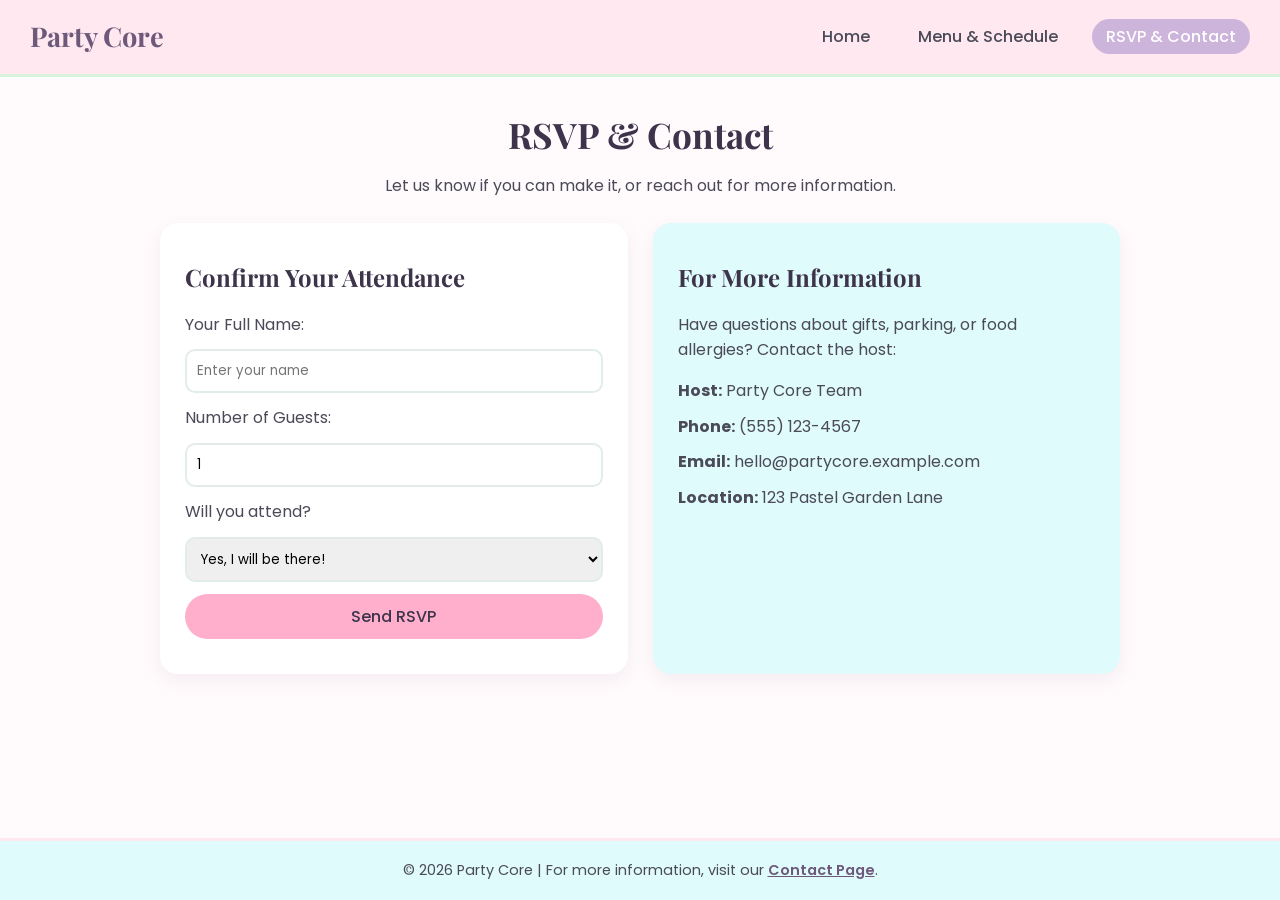
==== rsvp.html @ 0b38a222 "website lab11" ====
<!DOCTYPE html>
<html lang="en">
<head>
  <meta charset="UTF-8">
  <meta name="viewport" content="width=device-width, initial-scale=1.0">
  <title>Party Core | RSVP & Contact</title>
  <link href="https://fonts.googleapis.com/css2?family=Playfair+Display:wght@600;700&family=Poppins:wght@300;400;500;600&display=swap" rel="stylesheet">
  <link rel="stylesheet" href="style.css">
</head>
<body>

  <!-- Consistent Navigation Bar -->
  <header>
    <nav class="navbar">
      <div class="logo">Party Core</div>
      <ul class="nav-links">
        <li><a href="index.html">Home</a></li>
        <li><a href="menu.html">Menu & Schedule</a></li>
        <li><a href="rsvp.html" class="active">RSVP & Contact</a></li>
      </ul>
    </nav>
  </header>

  <!-- Main Content -->
  <main class="container">
    <section class="page-header">
      <h1>RSVP & Contact</h1>
      <p>Let us know if you can make it, or reach out for more information.</p>
    </section>

    <div class="two-column">
      <!-- RSVP Form -->
      <section class="content-card">
        <h2>Confirm Your Attendance</h2>
        <form id="rsvpForm" onsubmit="submitRSVP(event)">
          <label for="guestName">Your Full Name:</label>
          <input type="text" id="guestName" placeholder="Enter your name" required>

          <label for="guestCount">Number of Guests:</label>
          <input type="number" id="guestCount" min="1" max="10" value="1" required>

          <label for="attending">Will you attend?</label>
          <select id="attending">
            <option value="Yes, I will be there!">Yes, I will be there!</option>
            <option value="Sorry, I cannot make it.">Sorry, I cannot make it.</option>
          </select>

          <button type="submit" class="btn-primary">Send RSVP</button>
        </form>
      </section>

      <!-- Contact Info -->
      <section class="content-card pastel-blue">
        <h2>For More Information</h2>
        <p>Have questions about gifts, parking, or food allergies? Contact the host:</p>
        <ul class="contact-list">
          <li><strong>Host:</strong> Party Core Team</li>
          <li><strong>Phone:</strong> (555) 123-4567</li>
          <li><strong>Email:</strong> hello@partycore.example.com</li>
          <li><strong>Location:</strong> 123 Pastel Garden Lane</li>
        </ul>
      </section>
    </div>
  </main>

  <!-- Consistent Footer -->
  <footer>
    <p>&copy; 2026 Party Core | For more information, visit our <a href="rsvp.html">Contact Page</a>.</p>
  </footer>

  <script src="script.js"></script>
</body>
</html>
---- style.css ----
/* General Reset & Fonts */
* {
  box-sizing: border-box;
  margin: 0;
  padding: 0;
}

body {
  font-family: 'Poppins', sans-serif;
  background-color: #fffafc;
  color: #4a4a58;
  line-height: 1.6;
  display: flex;
  flex-direction: column;
  min-height: 100vh;
}

h1, h2, h3, .logo {
  font-family: 'Playfair Display', serif;
  color: #3d344b;
}

/* Navigation Bar */
.navbar {
  background-color: #ffe8ef;
  padding: 15px 30px;
  display: flex;
  justify-content: space-between;
  align-items: center;
  border-bottom: 3px solid #d8f3dc;
}

.logo {
  font-size: 1.7rem;
  font-weight: 700;
  color: #6d597a;
}

.nav-links {
  list-style: none;
  display: flex;
  gap: 20px;
}

.nav-links a {
  text-decoration: none;
  color: #4a4a58;
  font-weight: 500;
  padding: 6px 14px;
  border-radius: 20px;
  transition: background-color 0.3s;
}

.nav-links a:hover,
.nav-links a.active {
  background-color: #cdb4db;
  color: #ffffff;
}

/* Main Container */
.container {
  max-width: 960px;
  width: 90%;
  margin: 30px auto;
  flex: 1;
}

/* Hero Section */
.hero-card, .content-card {
  background-color: #ffffff;
  border-radius: 18px;
  padding: 35px 25px;
  text-align: center;
  box-shadow: 0 6px 18px rgba(109, 89, 122, 0.08);
  margin-bottom: 30px;
}

.badge {
  display: inline-block;
  background-color: #d8f3dc;
  color: #2d6a4f;
  padding: 5px 14px;
  border-radius: 20px;
  font-size: 0.85rem;
  font-weight: 600;
  margin-bottom: 10px;
}

.hero-card h1, .page-header h1 {
  font-size: 2.2rem;
  margin-bottom: 10px;
  text-align: center;
}

.page-header {
  text-align: center;
  margin-bottom: 25px;
}

.event-date {
  font-size: 1.2rem;
  font-weight: 600;
  color: #b56576;
  margin-bottom: 12px;
}

.intro-text {
  max-width: 600px;
  margin: 0 auto 20px auto;
}

.image-wrapper img {
  max-width: 100%;
  width: 380px;
  height: auto;
  border-radius: 16px;
  border: 5px solid #e0fbfc;
  margin: 15px 0;
}

/* Buttons */
.button-group {
  display: flex;
  justify-content: center;
  gap: 15px;
  margin-top: 15px;
  flex-wrap: wrap;
}

.btn-primary, .btn-secondary {
  font-family: 'Poppins', sans-serif;
  font-size: 1rem;
  font-weight: 500;
  padding: 10px 24px;
  border-radius: 25px;
  border: none;
  cursor: pointer;
  text-decoration: none;
  display: inline-block;
}

.btn-primary {
  background-color: #ffafcc;
  color: #3d344b;
}

.btn-primary:hover {
  background-color: #ffc8dd;
}

.btn-secondary {
  background-color: #bde0fe;
  color: #3d344b;
}

.btn-secondary:hover {
  background-color: #a2d2ff;
}

/* Pastel Highlight Cards */
.highlights {
  display: flex;
  gap: 20px;
  justify-content: space-between;
  margin-bottom: 30px;
}

.card {
  flex: 1;
  padding: 20px;
  border-radius: 15px;
  text-align: center;
}

.card h3 {
  margin-bottom: 8px;
}

.pastel-pink { background-color: #ffe5ec; }
.pastel-mint { background-color: #d8f3dc; }
.pastel-blue { background-color: #e0fbfc; }
.pastel-lavender { background-color: #f3e8ff; }
.pastel-peach { background-color: #ffedd8; }

/* Menu Table */
.table-responsive {
  overflow-x: auto;
  margin: 20px 0;
}

table {
  width: 100%;
  border-collapse: collapse;
  margin: 0 auto;
}

th, td {
  padding: 14px;
  text-align: center;
  border: 2px solid #fffafc;
}

th {
  background-color: #cdb4db;
  color: #ffffff;
  font-family: 'Playfair Display', serif;
  font-size: 1.15rem;
}

tr:nth-child(even) {
  background-color: #f8edeb;
}

tr:nth-child(odd) {
  background-color: #e8f8f5;
}

.center-btn {
  margin-top: 15px;
}

/* Two-Column Layout & RSVP Form */
.two-column {
  display: flex;
  gap: 25px;
}

.two-column .content-card {
  flex: 1;
  text-align: left;
}

.two-column h2 {
  margin-bottom: 15px;
}

form {
  display: flex;
  flex-direction: column;
  gap: 12px;
}

input, select {
  padding: 10px;
  border: 2px solid #e2ece9;
  border-radius: 10px;
  font-family: 'Poppins', sans-serif;
}

.contact-list {
  list-style: none;
  margin-top: 15px;
}

.contact-list li {
  margin-bottom: 10px;
}

/* Footer */
footer {
  background-color: #e0fbfc;
  text-align: center;
  padding: 18px;
  font-size: 0.9rem;
  border-top: 3px solid #ffe8ef;
}

footer a {
  color: #6d597a;
  font-weight: 600;
}

/* Responsive Design for Mobile Screens */
@media (max-width: 700px) {
  .navbar {
    flex-direction: column;
    gap: 12px;
  }

  .nav-links {
    flex-wrap: wrap;
    justify-content: center;
  }

  .highlights, .two-column {
    flex-direction: column;
  }

  .hero-card h1, .page-header h1 {
    font-size: 1.7rem;
  }
}
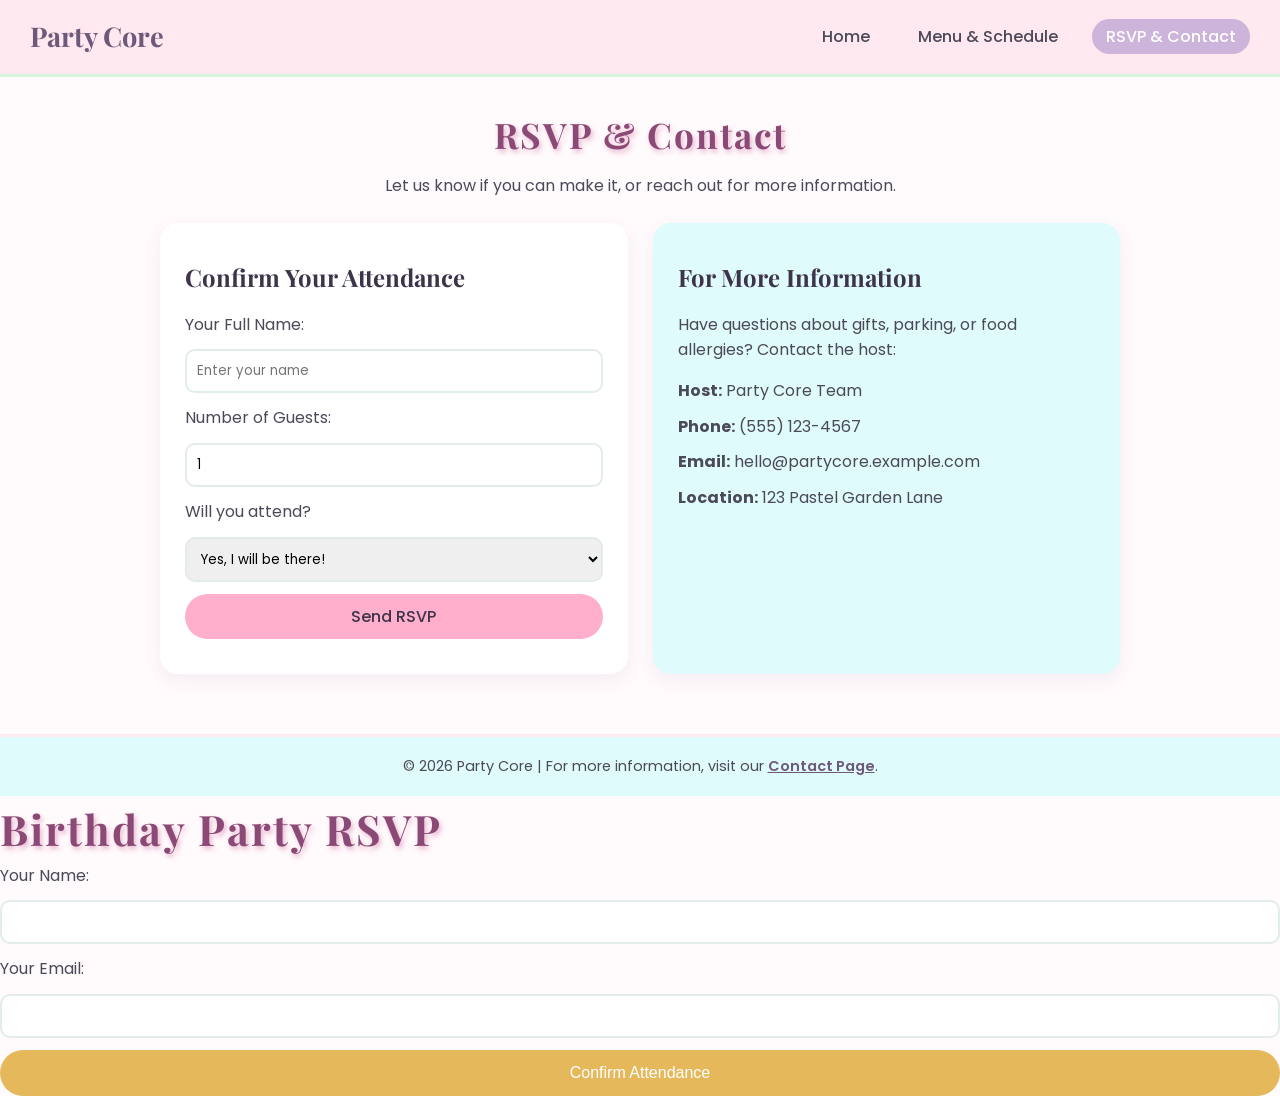
==== commit 82e31d40: "Add RSVP form with attendance confirmation" ====
--- a/rsvp.html
+++ b/rsvp.html
@@ -70,4 +70,22 @@
 
   <script src="script.js"></script>
 </body>
-</html>+</html>
+<h1>Birthday Party RSVP</h1>
+
+<form onsubmit="showMessage(event)">
+    <label>Your Name:</label>
+    <input type="text" required>
+
+    <label>Your Email:</label>
+    <input type="email" required>
+
+    <button type="submit">Confirm Attendance</button>
+</form>
+
+<script>
+function showMessage(event) {
+    event.preventDefault();
+    alert("Thank you for confirming!");
+}
+</script>
--- a/style.css
+++ b/style.css
@@ -289,4 +289,32 @@
   .hero-card h1, .page-header h1 {
     font-size: 1.7rem;
   }
+}
+button {
+    background-color: #E6B85C;
+    color: white;
+    padding: 14px 25px;
+    border: none;
+    border-radius: 25px;
+    font-size: 16px;
+    cursor: pointer;
+    transition: 0.3s;
+}
+
+button:hover {
+    background-color: #D49B38;
+    transform: scale(1.05);
+}
+/* Manual: Improve birthday heading design */
+
+h1 {
+    color: #8B4A75;
+    font-size: 42px;
+    text-shadow: 2px 3px 5px #E8B6D0;
+    letter-spacing: 2px;
+}
+
+h1:hover {
+    color: #D46A9A;
+    transition: 0.3s;
 }
